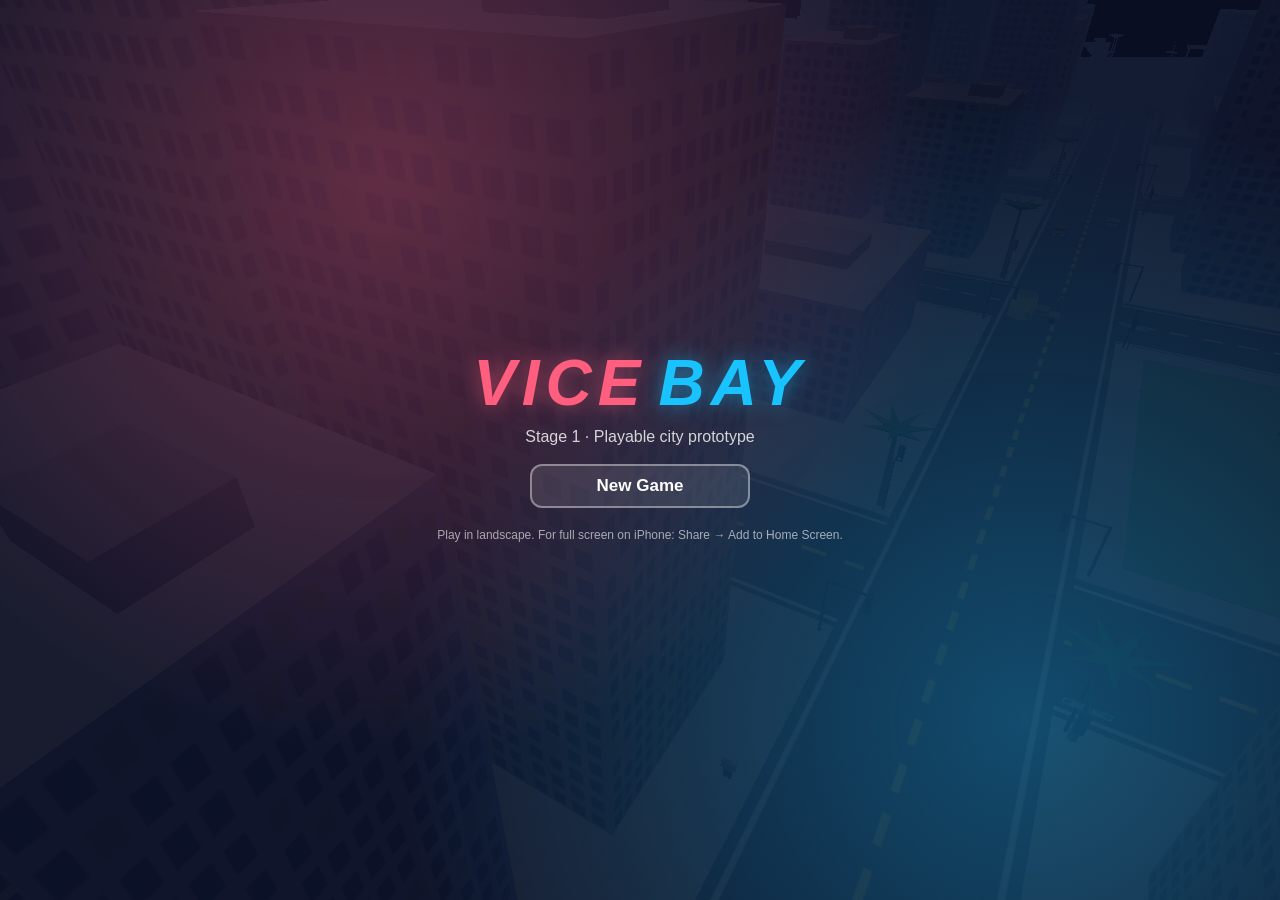
==== index.html @ 3d384f85 "Vice Bay game" ====
<!doctype html>
<html lang="en">
<head>
<meta charset="utf-8">
<meta name="viewport" content="width=device-width,initial-scale=1,maximum-scale=1,user-scalable=no,viewport-fit=cover">
<meta name="apple-mobile-web-app-capable" content="yes">
<meta name="mobile-web-app-capable" content="yes">
<meta name="apple-mobile-web-app-status-bar-style" content="black-translucent">
<meta name="apple-mobile-web-app-title" content="Vice Bay">
<title>Vice Bay</title>
<script type="importmap">{"imports":{"three":"./vendor/three.module.js"}}</script>
<link rel="stylesheet" href="style.css">
</head>
<body>
<canvas id="game"></canvas>

<div id="hud" class="hidden">
  <div id="topLeft">
    <canvas id="minimap" width="280" height="280"></canvas>
    <div class="bar"><div id="hpBar" class="fill hp"></div></div>
    <div class="bar"><div id="armorBar" class="fill armor"></div></div>
    <div id="street"></div>
  </div>
  <div id="topRight">
    <div id="clock">12:00</div>
    <div id="money">$0</div>
    <div id="stars"><span>★</span><span>★</span><span>★</span><span>★</span><span>★</span></div>
    <div id="weaponName">Pistol</div>
  </div>
  <button id="btnPause" class="topBtn">❚❚</button>
  <div id="objective"></div>
  <div id="timer"></div>
  <div id="msg"></div>
  <div id="big"></div>
  <div id="prompt"></div>
  <div id="joyBase"><div id="joyKnob"></div></div>
  <div id="buttons">
    <button id="btnShoot" class="act big">🔫</button>
    <button id="btnJump" class="act">JUMP</button>
    <button id="btnSprint" class="act">RUN</button>
    <button id="btnEnter" class="act">CAR</button>
    <button id="btnWeapon" class="act small">⇄</button>
    <button id="btnHorn" class="act small">📯</button>
  </div>
  <div id="letterTop" class="letter"></div><div id="letterBot" class="letter"><div id="caption"></div></div>
</div>

<div id="start" class="screen">
  <h1>VICE<span>BAY</span></h1>
  <p class="sub">Stage 1 · Playable city prototype</p>
  <button id="btnNew" class="menuBtn">New Game</button>
  <button id="btnContinue" class="menuBtn">Continue</button>
  <p class="hint">Play in landscape. For full screen on iPhone: Share → Add to Home Screen.</p>
</div>

<div id="pause" class="screen hidden">
  <h2>Paused</h2>
  <button class="menuBtn" data-act="resume">Resume</button>
  <button class="menuBtn" data-act="save">Save Game</button>
  <button class="menuBtn" data-act="load">Load Game</button>
  <button class="menuBtn" data-act="settings">Settings</button>
  <button class="menuBtn" data-act="help">Controls</button>
  <button class="menuBtn" data-act="missions">Missions</button>
  <button class="menuBtn danger" data-act="restart">Restart (new game)</button>
</div>

<div id="settings" class="screen hidden">
  <h2>Settings</h2>
  <div class="row"><label>Graphics</label><select id="setQuality"><option value="low">Low</option><option value="medium">Medium</option><option value="high">High</option></select></div>
  <div class="row"><label>Volume</label><input id="setVolume" type="range" min="0" max="1" step="0.05"></div>
  <div class="row"><label>Radio</label><select id="setRadio"><option value="1">On</option><option value="0">Off</option></select></div>
  <div class="row"><label>Weather</label><select id="setRain"><option value="auto">Dynamic</option><option value="clear">Always clear</option><option value="rain">Always rain</option></select></div>
  <div class="row"><label>Controls side</label><select id="setHand"><option value="0">Joystick left</option><option value="1">Joystick right</option></select></div>
  <div class="row"><label>Button size</label><input id="setBtn" type="range" min="0.7" max="1.4" step="0.05"></div>
  <div class="row"><label>Camera speed</label><input id="setSens" type="range" min="0.4" max="2" step="0.1"></div>
  <button class="menuBtn" data-act="back">Back</button>
</div>

<div id="help" class="screen hidden">
  <h2>Controls</h2>
  <div class="helpText">
  <p><b>iPhone:</b> left side drag = move / steer &amp; throttle. Right side drag = camera. CAR = enter or exit (steal) a car. RUN = sprint (in a car: handbrake). JUMP = jump (in a car: brake/reverse). 🔫 = attack. ⇄ = switch fists/pistol. 📯 = horn.</p>
  <p><b>Controller:</b> left stick move, right stick camera, A jump/brake, B sprint/handbrake, Y car, RT shoot/accelerate, LT brake, X switch weapon, Start pause.</p>
  <p><b>Keyboard:</b> WASD move, mouse drag camera, Shift run, Space jump/handbrake, F car, J or click shoot, Q weapon, H horn, Esc pause.</p>
  <p><b>Map:</b> yellow = missions, green $ = Spray Shop (repair + lose cops, $100), blue H = Hospital, purple S = Safehouse (save), red = Police. Cash, health and armor pickups spawn around town.</p>
  </div>
  <button class="menuBtn" data-act="back">Back</button>
</div>

<div id="missionList" class="screen hidden">
  <h2>Missions</h2>
  <div id="missionItems" class="helpText"></div>
  <button class="menuBtn" data-act="back">Back</button>
</div>

<div id="rotate" class="screen"><p>↻ Rotate your phone to landscape</p></div>

<script type="module" src="game.js"></script>
</body>
</html>
---- style.css ----
*{box-sizing:border-box;-webkit-tap-highlight-color:transparent;-webkit-user-select:none;user-select:none;-webkit-touch-callout:none}
html,body{margin:0;height:100%;overflow:hidden;background:#000;font-family:-apple-system,"Helvetica Neue",Arial,sans-serif;color:#fff;touch-action:none;overscroll-behavior:none}
#game{position:fixed;inset:0;width:100vw;height:100vh;display:block}
.hidden{display:none!important}
#hud{position:fixed;inset:0;pointer-events:none}
#hud button{pointer-events:auto}
#topLeft{position:absolute;top:max(10px,env(safe-area-inset-top));left:max(10px,env(safe-area-inset-left))}
#minimap{width:140px;height:140px;border-radius:50%;border:3px solid rgba(255,255,255,.8);background:#223;box-shadow:0 2px 10px #0008}
.bar{width:140px;height:7px;background:#0007;border-radius:4px;margin-top:5px;overflow:hidden}
.fill{height:100%;width:100%;transition:width .2s}
.hp{background:linear-gradient(90deg,#2ee59d,#7dffb8)}.armor{background:linear-gradient(90deg,#19c3ff,#8ae2ff)}
#topRight{position:absolute;top:max(10px,env(safe-area-inset-top));right:max(14px,env(safe-area-inset-right));text-align:right;text-shadow:0 2px 3px #000,0 0 2px #000}
#clock{font-size:15px;opacity:.9}
#money{font-size:26px;font-weight:800;color:#7dffb8;letter-spacing:1px}
#stars{font-size:22px;letter-spacing:2px;color:#0006}
#stars span.on{color:#fff}
#stars.blink span.on{animation:blink .6s infinite}
@keyframes blink{50%{color:#fff3}}
#weaponName{font-size:13px;opacity:.85}
.topBtn{position:absolute;top:max(10px,env(safe-area-inset-top));left:50%;transform:translateX(-50%);width:44px;height:34px;border-radius:10px;border:none;background:#0007;color:#fff;font-size:14px}
#objective{position:absolute;bottom:14px;left:50%;transform:translateX(-50%);max-width:60vw;text-align:center;font-size:16px;text-shadow:0 2px 3px #000;color:#fff}
#objective b{color:#ffd23f}
#timer{position:absolute;top:50px;left:50%;transform:translateX(-50%);font-size:24px;font-weight:800;text-shadow:0 2px 3px #000}
#msg{position:absolute;top:22%;left:50%;transform:translateX(-50%);font-size:18px;text-align:center;background:#000a;padding:8px 14px;border-radius:10px;opacity:0;transition:opacity .3s;max-width:70vw}
#msg.show{opacity:1}
#big{position:absolute;top:38%;left:0;right:0;text-align:center;font-size:54px;font-weight:900;letter-spacing:3px;text-shadow:0 4px 8px #000;opacity:0;transition:opacity .4s}
#big.show{opacity:1}
#prompt{position:absolute;bottom:50px;left:50%;transform:translateX(-50%);font-size:14px;background:#0009;padding:4px 10px;border-radius:8px;display:none}
#joyBase{position:absolute;width:120px;height:120px;border-radius:50%;background:#ffffff1c;border:2px solid #fff5;display:none;transform:translate(-50%,-50%)}
#joyKnob{position:absolute;left:50%;top:50%;width:54px;height:54px;margin:-27px;border-radius:50%;background:#fffa}
#buttons{position:absolute;right:max(16px,env(safe-area-inset-right));bottom:16px;width:220px;height:200px;transform-origin:bottom right}
#buttons.left{right:auto;left:max(16px,env(safe-area-inset-left));transform-origin:bottom left}
.act{position:absolute;width:64px;height:64px;border-radius:50%;border:2px solid #fff8;background:#0006;color:#fff;font-weight:700;font-size:13px}
.act.big{width:84px;height:84px;font-size:32px;right:0;bottom:0}
.act.small{width:46px;height:46px;font-size:18px}
.act.pressed{background:#fff5}
#btnJump{right:96px;bottom:0}#btnSprint{right:20px;bottom:96px}#btnEnter{right:100px;bottom:80px}
#btnWeapon{right:170px;bottom:10px}#btnHorn{right:170px;bottom:70px}
#buttons.left .act.big{right:auto;left:0}#buttons.left #btnJump{right:auto;left:96px}#buttons.left #btnSprint{right:auto;left:20px}
#buttons.left #btnEnter{right:auto;left:100px}#buttons.left #btnWeapon{right:auto;left:170px}#buttons.left #btnHorn{right:auto;left:170px}
.letter{position:absolute;left:0;right:0;height:0;background:#000;transition:height .5s}
#letterTop{top:0}#letterBot{bottom:0}
.letter.on{height:14vh}
#caption{position:absolute;top:50%;left:0;right:0;transform:translateY(-50%);text-align:center;font-size:16px;padding:0 10vw}
#caption b{color:#ff5e7e}
.screen{position:fixed;inset:0;display:flex;flex-direction:column;align-items:center;justify-content:center;background:radial-gradient(circle at 30% 20%,#ff5e7e55,transparent 50%),radial-gradient(circle at 80% 80%,#19c3ff55,transparent 50%),#0b1026ee;gap:8px;z-index:10;overflow:auto;padding:16px}
.screen h1{font-size:64px;margin:0;font-weight:900;letter-spacing:6px;color:#ff5e7e;text-shadow:0 0 20px #ff5e7e88;font-style:italic}
.screen h1 span{color:#19c3ff;text-shadow:0 0 20px #19c3ff88;margin-left:12px}
.screen h2{margin:0 0 6px;font-size:28px}
.sub{margin:0 0 10px;opacity:.8}.hint{font-size:12px;opacity:.6;max-width:70vw;text-align:center}
.menuBtn{min-width:220px;padding:10px 18px;border-radius:12px;border:2px solid #fff6;background:#ffffff18;color:#fff;font-size:17px;font-weight:700}
.menuBtn:active{background:#fff4}.menuBtn.danger{border-color:#ff5e7e99;color:#ffb3c1}
.row{display:flex;justify-content:space-between;align-items:center;width:min(420px,80vw);gap:12px;font-size:16px}
.row select,.row input{width:180px;font-size:15px}
.helpText{max-width:min(640px,86vw);font-size:14px;line-height:1.45;text-align:left}
.helpText p{margin:4px 0}
#rotate{display:none;z-index:20}
#rotate p{font-size:22px}
@media (orientation:portrait) and (max-width:900px){#rotate.need{display:flex}}

#street{margin-top:6px;font-size:15px;font-weight:700;font-style:italic;color:#fff;text-shadow:0 2px 3px #000,0 0 2px #000;max-width:220px}
#street.fade{animation:streetIn 4s forwards}
@keyframes streetIn{0%{opacity:0;transform:translateX(-10px)}10%{opacity:1;transform:none}75%{opacity:1}100%{opacity:.55}}
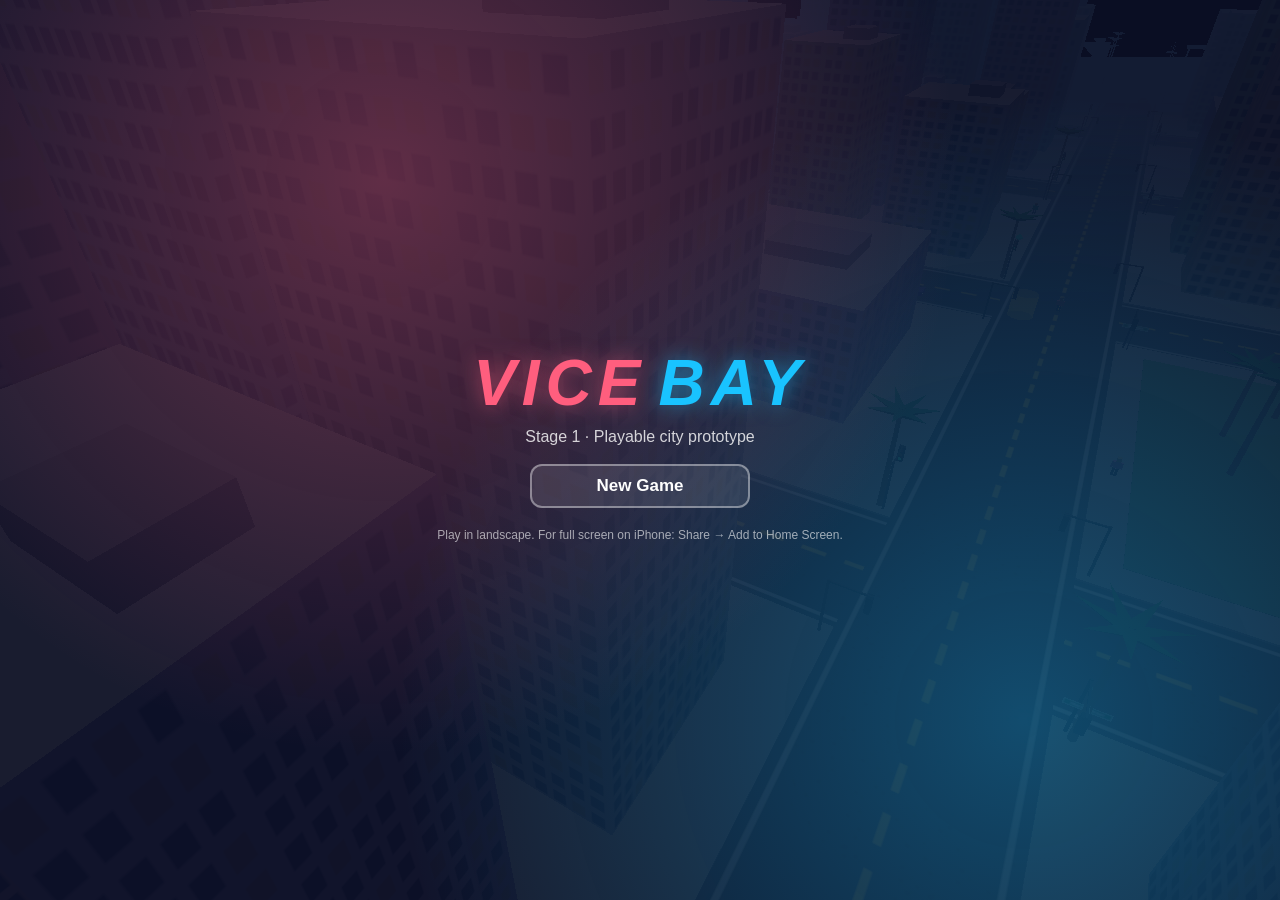
==== commit b566e5d3: "Bigger minimap and full-screen map" ====
--- a/index.html
+++ b/index.html
@@ -17,6 +17,7 @@
 <div id="hud" class="hidden">
   <div id="topLeft">
     <canvas id="minimap" width="280" height="280"></canvas>
+    <div id="mmhint">Tap the map to close</div>
     <div class="bar"><div id="hpBar" class="fill hp"></div></div>
     <div class="bar"><div id="armorBar" class="fill armor"></div></div>
     <div id="street"></div>
--- a/style.css
+++ b/style.css
@@ -5,7 +5,7 @@
 #hud{position:fixed;inset:0;pointer-events:none}
 #hud button{pointer-events:auto}
 #topLeft{position:absolute;top:max(10px,env(safe-area-inset-top));left:max(10px,env(safe-area-inset-left))}
-#minimap{width:140px;height:140px;border-radius:50%;border:3px solid rgba(255,255,255,.8);background:#223;box-shadow:0 2px 10px #0008}
+#minimap{pointer-events:auto;cursor:pointer;width:190px;height:190px;border-radius:50%;border:3px solid rgba(255,255,255,.8);background:#223;box-shadow:0 2px 10px #0008}
 .bar{width:140px;height:7px;background:#0007;border-radius:4px;margin-top:5px;overflow:hidden}
 .fill{height:100%;width:100%;transition:width .2s}
 .hp{background:linear-gradient(90deg,#2ee59d,#7dffb8)}.armor{background:linear-gradient(90deg,#19c3ff,#8ae2ff)}
@@ -61,3 +61,6 @@
 #street{margin-top:6px;font-size:15px;font-weight:700;font-style:italic;color:#fff;text-shadow:0 2px 3px #000,0 0 2px #000;max-width:220px}
 #street.fade{animation:streetIn 4s forwards}
 @keyframes streetIn{0%{opacity:0;transform:translateX(-10px)}10%{opacity:1;transform:none}75%{opacity:1}100%{opacity:.55}}
+
+#minimap.big{position:fixed;left:50%;top:50%;transform:translate(-50%,-50%);width:min(92vw,88vh);height:min(92vw,88vh);border-radius:14px;z-index:50}
+#mmhint{position:fixed;left:50%;bottom:4vh;transform:translateX(-50%);color:#fff;font:bold 14px Arial;text-shadow:0 1px 3px #000;z-index:51;display:none;pointer-events:none}
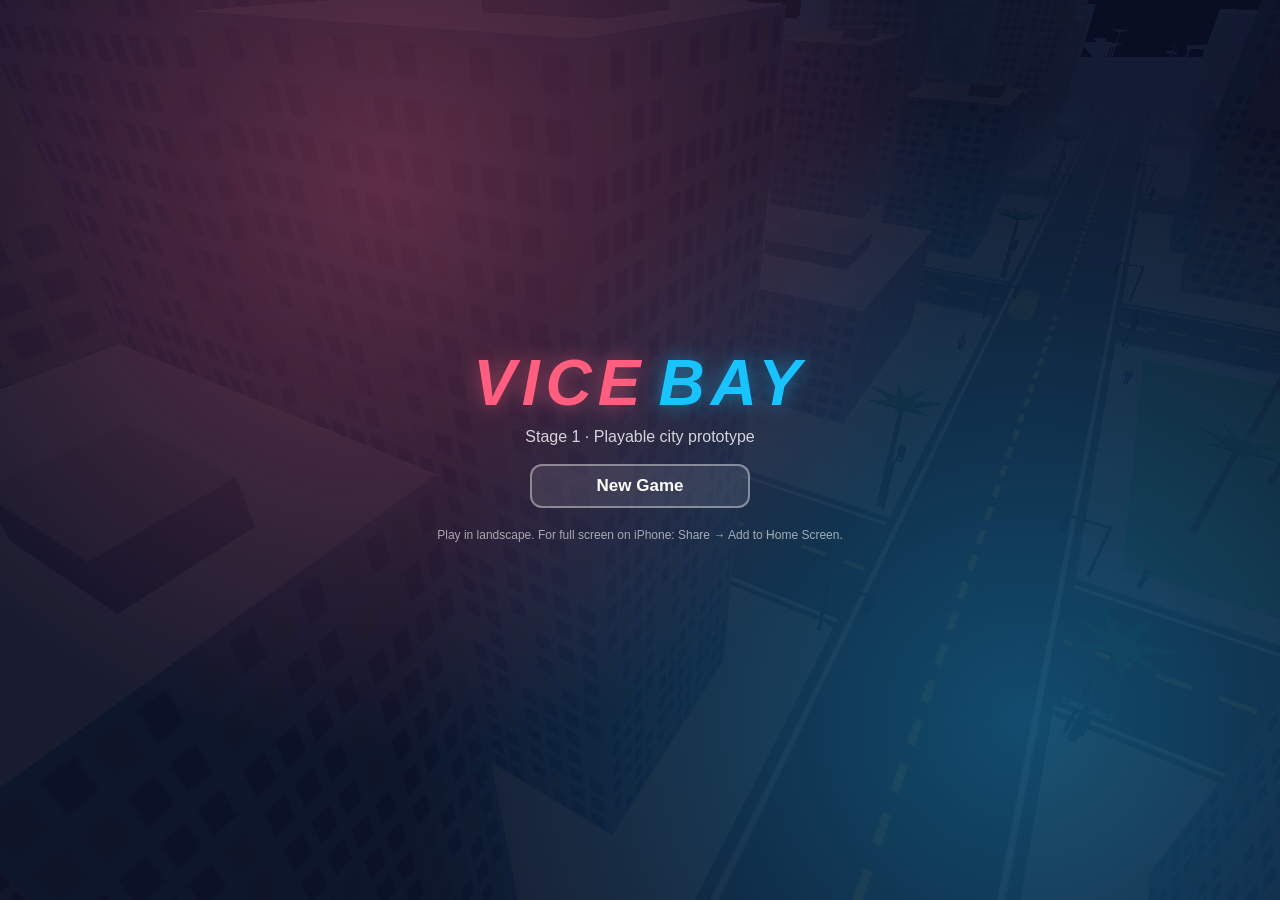
==== commit bd2f6100: "Radio: Mika's 4 stations + in-car radio button (R key)" ====
--- a/index.html
+++ b/index.html
@@ -42,6 +42,7 @@
     <button id="btnEnter" class="act">CAR</button>
     <button id="btnWeapon" class="act small">⇄</button>
     <button id="btnHorn" class="act small">📯</button>
+    <button id="btnRadio" class="act small">📻</button>
   </div>
   <div id="letterTop" class="letter"></div><div id="letterBot" class="letter"><div id="caption"></div></div>
 </div>
--- a/style.css
+++ b/style.css
@@ -64,3 +64,5 @@
 
 #minimap.big{position:fixed;left:50%;top:50%;transform:translate(-50%,-50%);width:min(92vw,88vh);height:min(92vw,88vh);border-radius:14px;z-index:50}
 #mmhint{position:fixed;left:50%;bottom:4vh;transform:translateX(-50%);color:#fff;font:bold 14px Arial;text-shadow:0 1px 3px #000;z-index:51;display:none;pointer-events:none}
+
+#btnRadio{right:170px;bottom:130px}#buttons.left #btnRadio{right:auto;left:170px}
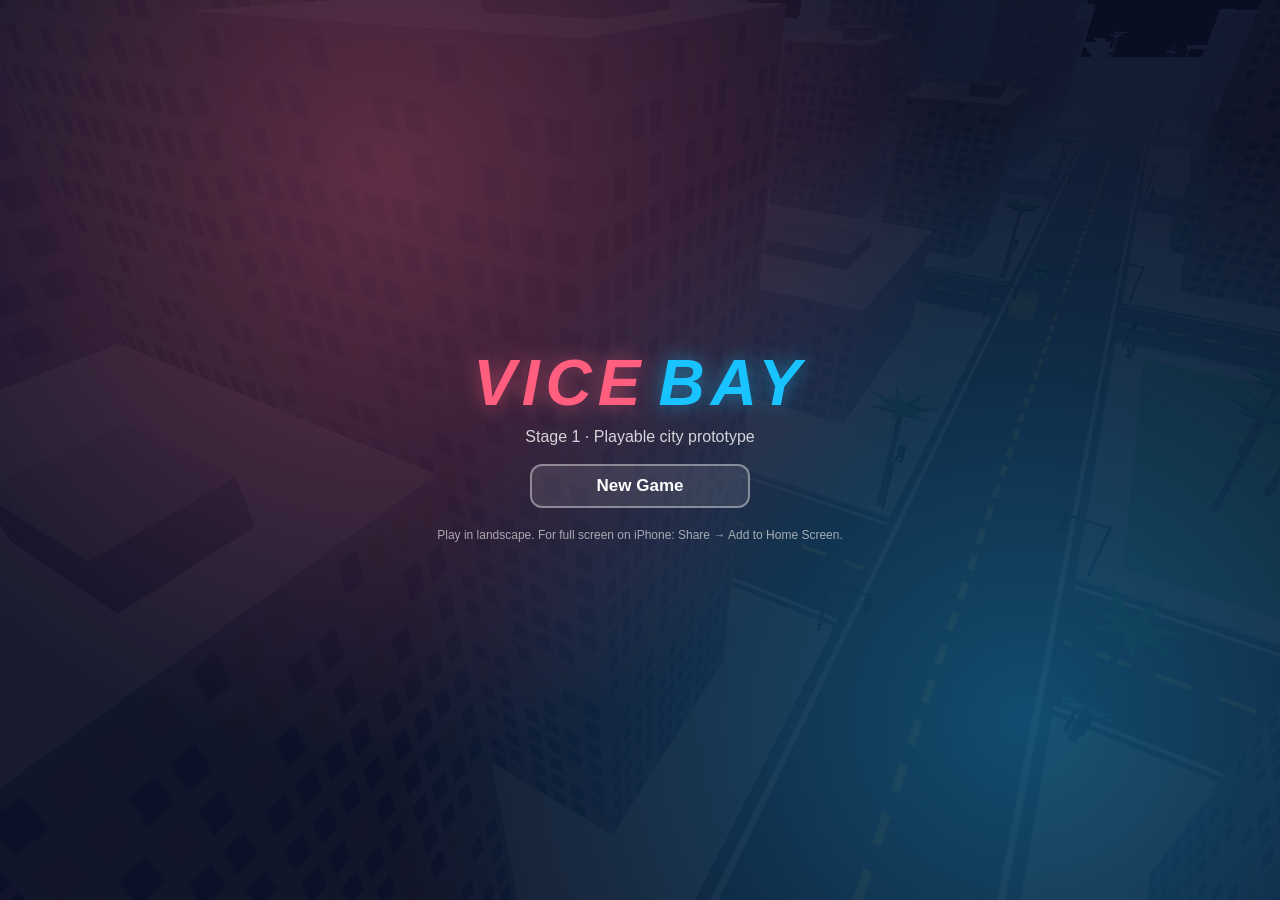
==== commit 4c1ec561: "Better map: pan/zoom big map, waypoints with distance, controls" ====
--- a/index.html
+++ b/index.html
@@ -17,10 +17,12 @@
 <div id="hud" class="hidden">
   <div id="topLeft">
     <canvas id="minimap" width="280" height="280"></canvas>
-    <div id="mmhint">Tap the map to close</div>
+    <div id="mmhint">Tap to set a waypoint · drag to move · pinch to zoom</div>
+    <div id="mmctl"><button id="mmClose">✕</button><button id="mmIn">＋</button><button id="mmOut">－</button><button id="mmMe">◎</button><button id="mmClear">📍✕</button></div>
     <div class="bar"><div id="hpBar" class="fill hp"></div></div>
     <div class="bar"><div id="armorBar" class="fill armor"></div></div>
     <div id="street"></div>
+    <div id="wpdist"></div>
   </div>
   <div id="topRight">
     <div id="clock">12:00</div>
--- a/style.css
+++ b/style.css
@@ -63,6 +63,11 @@
 @keyframes streetIn{0%{opacity:0;transform:translateX(-10px)}10%{opacity:1;transform:none}75%{opacity:1}100%{opacity:.55}}
 
 #minimap.big{position:fixed;left:50%;top:50%;transform:translate(-50%,-50%);width:min(92vw,88vh);height:min(92vw,88vh);border-radius:14px;z-index:50}
-#mmhint{position:fixed;left:50%;bottom:4vh;transform:translateX(-50%);color:#fff;font:bold 14px Arial;text-shadow:0 1px 3px #000;z-index:51;display:none;pointer-events:none}
+#mmhint{position:fixed;left:50%;bottom:calc(50% - min(46vw,44vh) + 8px);transform:translateX(-50%);color:#fff;font:bold 14px Arial;text-shadow:0 1px 3px #000;z-index:51;display:none;pointer-events:none}
 
 #btnRadio{right:170px;bottom:130px}#buttons.left #btnRadio{right:auto;left:170px}
+
+#mmctl{position:fixed;display:none;flex-direction:column;gap:8px;z-index:52;top:calc(50% - min(46vw,44vh) + 10px);right:calc(50% - min(46vw,44vh) + 10px);pointer-events:auto}
+#mmctl button{width:44px;height:44px;border-radius:10px;border:2px solid #fff;background:rgba(20,24,40,.85);color:#fff;font:bold 20px Arial;padding:0}
+#mmctl #mmClear{font-size:13px}
+#wpdist{margin-top:4px;color:#ff7ac0;font:bold 14px Arial;text-shadow:0 1px 3px #000;display:none;pointer-events:none}
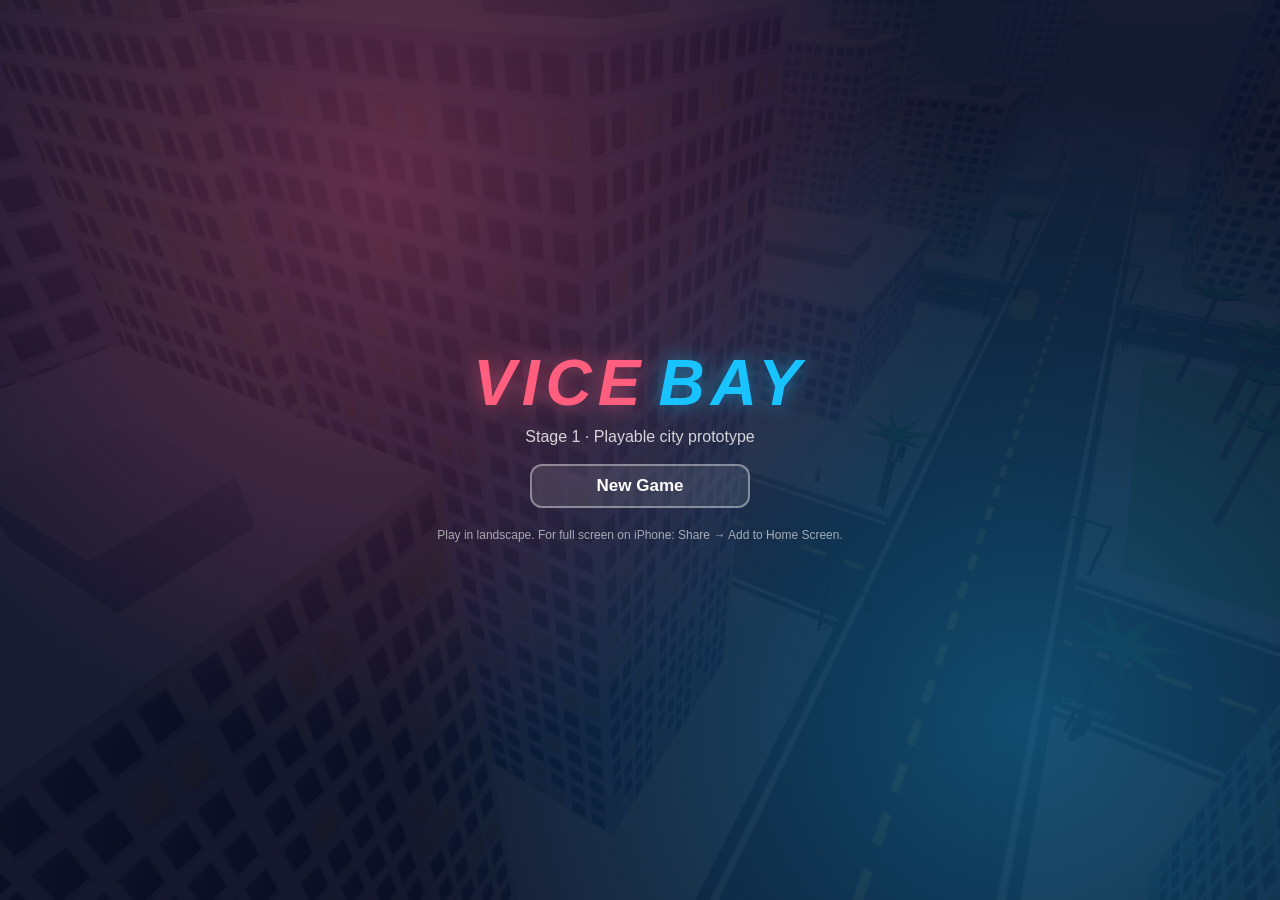
==== commit 59376043: "Graphics upgrade: Mika's sky, reflections, clear-coat paint, wet roads; Ultra mode with bloom + FXAA" ====
--- a/index.html
+++ b/index.html
@@ -8,7 +8,7 @@
 <meta name="apple-mobile-web-app-status-bar-style" content="black-translucent">
 <meta name="apple-mobile-web-app-title" content="Vice Bay">
 <title>Vice Bay</title>
-<script type="importmap">{"imports":{"three":"./vendor/three.module.js"}}</script>
+<script type="importmap">{"imports":{"three":"./vendor/three.module.js","three/addons/":"./vendor/addons/"}}</script>
 <link rel="stylesheet" href="style.css">
 </head>
 <body>
@@ -70,7 +70,7 @@
 
 <div id="settings" class="screen hidden">
   <h2>Settings</h2>
-  <div class="row"><label>Graphics</label><select id="setQuality"><option value="low">Low</option><option value="medium">Medium</option><option value="high">High</option></select></div>
+  <div class="row"><label>Graphics</label><select id="setQuality"><option value="low">Low</option><option value="medium">Medium</option><option value="high">High</option><option value="ultra">Ultra ✨</option></select></div>
   <div class="row"><label>Volume</label><input id="setVolume" type="range" min="0" max="1" step="0.05"></div>
   <div class="row"><label>Radio</label><select id="setRadio"><option value="1">On</option><option value="0">Off</option></select></div>
   <div class="row"><label>Weather</label><select id="setRain"><option value="auto">Dynamic</option><option value="clear">Always clear</option><option value="rain">Always rain</option></select></div>
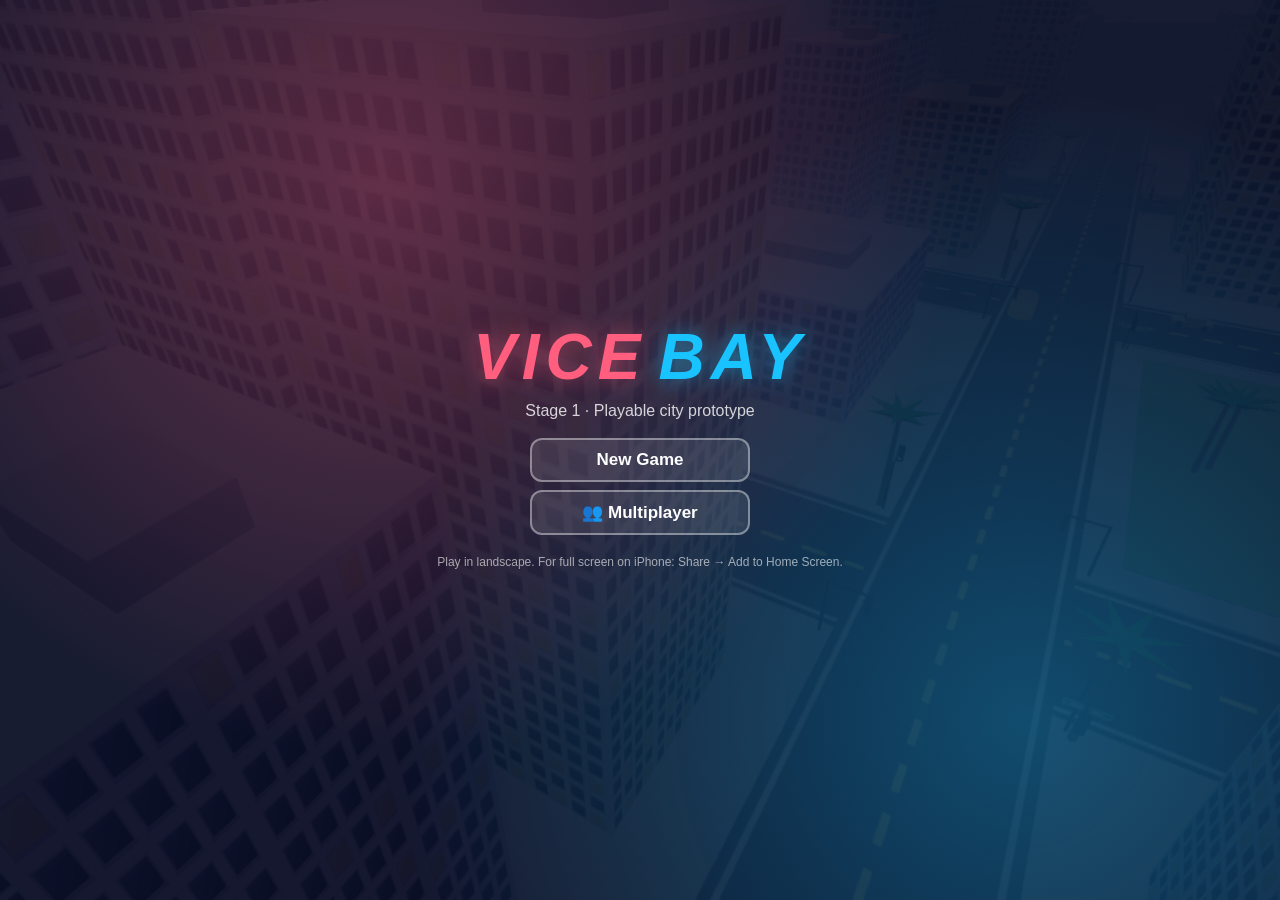
==== commit 7b463e80: "Multiplayer: host/join with 4-letter codes over PeerJS, remote players with name tags and map dots" ====
--- a/index.html
+++ b/index.html
@@ -54,6 +54,7 @@
   <p class="sub">Stage 1 · Playable city prototype</p>
   <button id="btnNew" class="menuBtn">New Game</button>
   <button id="btnContinue" class="menuBtn">Continue</button>
+  <button class="menuBtn" data-act="mp">👥 Multiplayer</button>
   <p class="hint">Play in landscape. For full screen on iPhone: Share → Add to Home Screen.</p>
 </div>
 
@@ -62,10 +63,22 @@
   <button class="menuBtn" data-act="resume">Resume</button>
   <button class="menuBtn" data-act="save">Save Game</button>
   <button class="menuBtn" data-act="load">Load Game</button>
+  <button class="menuBtn" data-act="mp">👥 Multiplayer</button>
   <button class="menuBtn" data-act="settings">Settings</button>
   <button class="menuBtn" data-act="help">Controls</button>
   <button class="menuBtn" data-act="missions">Missions</button>
   <button class="menuBtn danger" data-act="restart">Restart (new game)</button>
+</div>
+
+<div id="mp" class="screen hidden">
+  <h2>👥 Multiplayer</h2>
+  <p class="hint">One player hosts and shares the 4-letter code. Friends type it in to join and you'll see each other around Vice Bay.</p>
+  <input id="mpName" maxlength="12" placeholder="Your name" autocomplete="off">
+  <button id="mpHost" class="menuBtn">Host a game</button>
+  <div class="mpRow"><input id="mpCode" maxlength="4" placeholder="CODE" autocomplete="off" autocapitalize="characters"><button id="mpJoin" class="menuBtn">Join</button></div>
+  <p id="mpStatus">Not connected</p>
+  <button id="mpLeave" class="menuBtn danger">Leave</button>
+  <button id="mpBack" class="menuBtn">Back</button>
 </div>
 
 <div id="settings" class="screen hidden">
@@ -99,6 +112,7 @@
 
 <div id="rotate" class="screen"><p>↻ Rotate your phone to landscape</p></div>
 
+<script src="./vendor/peerjs.min.js"></script>
 <script type="module" src="game.js"></script>
 </body>
 </html>
--- a/style.css
+++ b/style.css
@@ -71,3 +71,11 @@
 #mmctl button{width:44px;height:44px;border-radius:10px;border:2px solid #fff;background:rgba(20,24,40,.85);color:#fff;font:bold 20px Arial;padding:0}
 #mmctl #mmClear{font-size:13px}
 #wpdist{margin-top:4px;color:#ff7ac0;font:bold 14px Arial;text-shadow:0 1px 3px #000;display:none;pointer-events:none}
+
+#mp input{font-size:18px;padding:9px 12px;border-radius:10px;border:2px solid #fff6;background:#0008;color:#fff;text-align:center;width:220px}
+#mp .mpRow{display:flex;gap:8px;align-items:center}
+#mp #mpCode{width:110px;letter-spacing:6px;font-weight:800}
+#mp .mpRow .menuBtn{min-width:100px}
+#mpStatus{font-weight:700;opacity:.9;margin:4px 0}
+#mpStatus.on{color:#2ee59d}#mpStatus.off{color:#ffb3c1}#mpStatus.busy{color:#ffd23f}
+#mp .hint{max-width:420px;text-align:center}
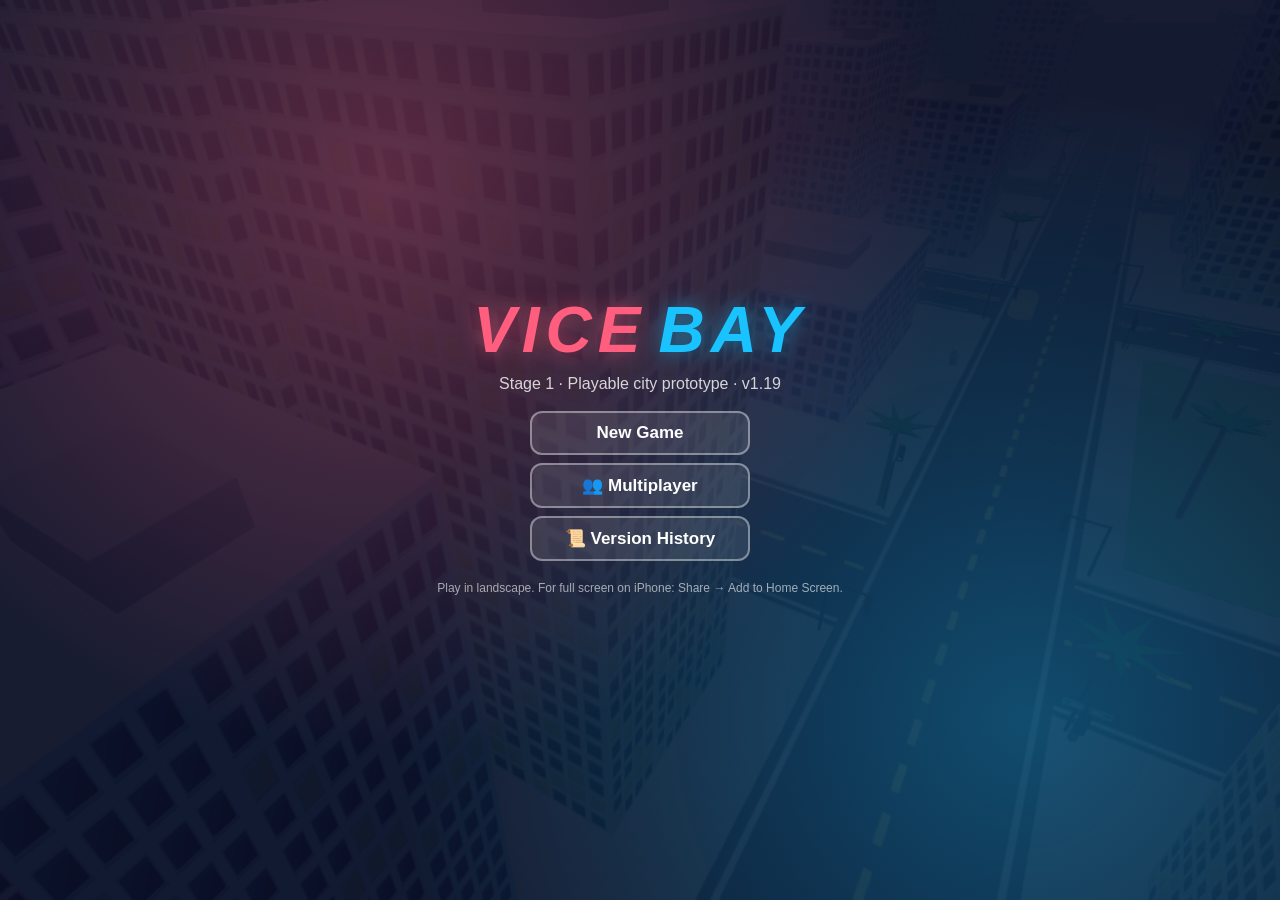
==== commit d52c1f86: "v1.19: I-40, I-20, I-12 + Version History screen" ====
--- a/index.html
+++ b/index.html
@@ -51,10 +51,11 @@
 
 <div id="start" class="screen">
   <h1>VICE<span>BAY</span></h1>
-  <p class="sub">Stage 1 · Playable city prototype</p>
+  <p class="sub">Stage 1 · Playable city prototype · <span id="verTag"></span></p>
   <button id="btnNew" class="menuBtn">New Game</button>
   <button id="btnContinue" class="menuBtn">Continue</button>
   <button class="menuBtn" data-act="mp">👥 Multiplayer</button>
+  <button class="menuBtn" data-act="versions">📜 Version History</button>
   <p class="hint">Play in landscape. For full screen on iPhone: Share → Add to Home Screen.</p>
 </div>
 
@@ -66,6 +67,7 @@
   <button class="menuBtn" data-act="mp">👥 Multiplayer</button>
   <button class="menuBtn" data-act="settings">Settings</button>
   <button class="menuBtn" data-act="help">Controls</button>
+  <button class="menuBtn" data-act="versions">📜 Version History</button>
   <button class="menuBtn" data-act="missions">Missions</button>
   <button class="menuBtn danger" data-act="restart">Restart (new game)</button>
 </div>
